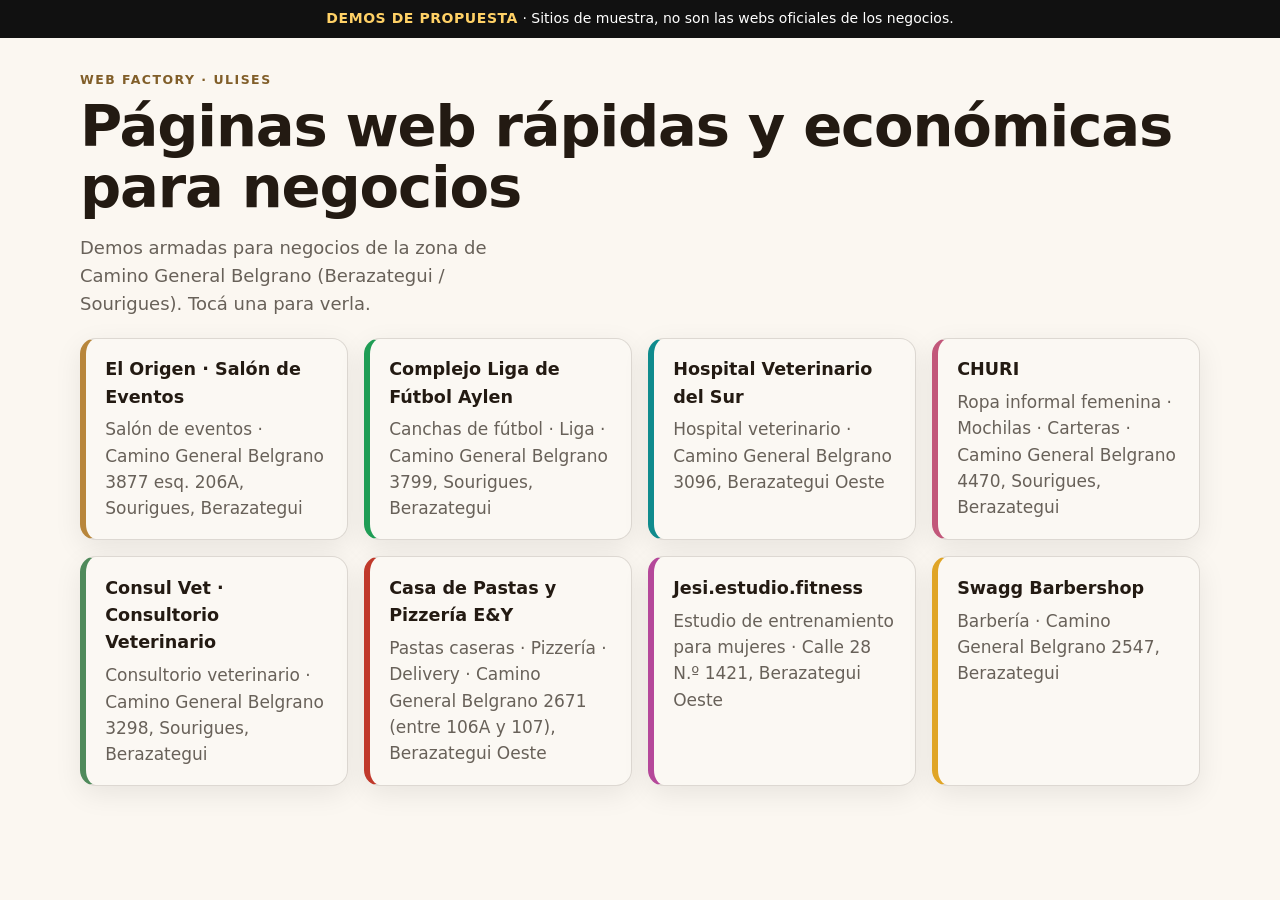
==== index.html @ 5dc80253 "Deploy demos de propuesta" ====
<!doctype html><html lang="es-AR"><head><meta charset="utf-8"><meta name="viewport" content="width=device-width,initial-scale=1"><title>Demos de propuesta · Ulises · Web Factory</title><meta name="robots" content="noindex,nofollow"><meta name="description" content="Demos de propuesta para negocios de Berazategui."><style>:root{--accent-text:color-mix(in srgb,var(--accent) 70%,#000);--accent:#b8863b;--accent2:#2b2118;--bg:#fbf7f1;--ink:#231a12;--muted:color-mix(in srgb,var(--ink) 68%,var(--bg));--card:color-mix(in srgb,var(--bg) 88%,#fff);--line:color-mix(in srgb,var(--ink) 14%,var(--bg));--radius:16px;--shadow:0 8px 28px rgb(0 0 0/.08);font-family:system-ui,-apple-system,"Segoe UI",Roboto,Ubuntu,sans-serif;color-scheme:light}
.dark{--accent-text:var(--accent);--card:color-mix(in srgb,var(--bg) 85%,#fff);--shadow:0 8px 28px rgb(0 0 0/.4);color-scheme:dark}
*{box-sizing:border-box}html{scroll-behavior:smooth;scroll-padding-top:4.5rem}@media (prefers-reduced-motion:reduce){html{scroll-behavior:auto}*{animation:none!important;transition:none!important}}
body{margin:0;background:var(--bg);color:var(--ink);line-height:1.55;font-size:1.0625rem;padding-bottom:5rem}
img{max-width:100%;height:auto;display:block}a{color:inherit}
.skip{position:absolute;left:-999px;top:0;background:#000;color:#fff;padding:.6rem 1rem;z-index:99}.skip:focus{left:.5rem;top:.5rem}
:focus-visible{outline:3px solid var(--accent);outline-offset:3px}
.demo-bar{background:#111;color:#fff;font-size:.875rem;text-align:center;padding:.5rem 1rem;position:sticky;top:0;z-index:50}
.demo-bar strong{color:#ffd166;letter-spacing:.04em;text-transform:uppercase}
.wrap{width:min(1120px,100% - 2.5rem);margin-inline:auto}
header.top{display:flex;align-items:center;justify-content:space-between;gap:1rem;padding:1rem 0}
.brand{font-weight:800;font-size:1.25rem;text-decoration:none;letter-spacing:-.01em}.brand small{display:block;font-weight:500;font-size:.8rem;color:var(--muted)}
nav.links{display:none;gap:1.25rem}nav.links a{text-decoration:none;font-weight:600;font-size:.95rem}nav.links a:hover{color:var(--accent)}
@media(min-width:820px){nav.links{display:flex}}
.btn{display:inline-flex;align-items:center;justify-content:center;gap:.5rem;min-height:48px;padding:.75rem 1.25rem;border-radius:999px;font-weight:700;text-decoration:none;border:2px solid transparent;cursor:pointer;font-size:1rem}
.btn-wa{background:#1b7f43;color:#fff}.btn-wa:hover{background:#156a37}
.btn-alt{border-color:currentColor;background:transparent}
.btn[aria-disabled=true]{opacity:.65;cursor:not-allowed}
.hero{display:grid;gap:1.5rem;padding:1rem 0 2rem}
@media(min-width:900px){.hero{grid-template-columns:1.05fr 1fr;align-items:center;padding:2.5rem 0 3rem}}
.eyebrow{text-transform:uppercase;letter-spacing:.12em;font-size:.78rem;font-weight:800;color:var(--accent-text);margin:0 0 .5rem}
.dark .eyebrow{color:var(--accent)}
h1{font-size:clamp(2.1rem,7vw,3.6rem);line-height:1.05;margin:0 0 1rem;letter-spacing:-.02em}
h2{font-size:clamp(1.6rem,5vw,2.3rem);line-height:1.15;margin:0 0 1rem;letter-spacing:-.01em}
h3{margin:0 0 .35rem;font-size:1.1rem}
.lead{font-size:1.125rem;color:var(--muted);margin:0 0 1.25rem;max-width:38ch}
.actions{display:flex;flex-wrap:wrap;gap:.75rem}
.hero figure{margin:0;position:relative}.hero img{border-radius:var(--radius);box-shadow:var(--shadow);aspect-ratio:16/9;object-fit:cover;width:100%}
.ai-note{font-size:.75rem;color:var(--muted);margin-top:.4rem}
.chips{display:flex;flex-wrap:wrap;gap:.5rem;margin:1.25rem 0 0;padding:0;list-style:none}
.chips li{background:var(--card);border:1px solid var(--line);border-radius:999px;padding:.4rem .8rem;font-size:.9rem}
.status-open{color:#1b7f43;font-weight:700}.status-closed{color:#b42318;font-weight:700}.dark .status-open{color:#5fd08a}.dark .status-closed{color:#ff8a80}
section.block{padding:2.75rem 0;border-top:1px solid var(--line)}
.grid{display:grid;gap:1rem;grid-template-columns:repeat(auto-fit,minmax(240px,1fr))}
.card{background:var(--card);border:1px solid var(--line);border-radius:var(--radius);padding:1.1rem 1.2rem;box-shadow:var(--shadow)}
.card p{margin:0;color:var(--muted)}
.src{font-size:.8rem;color:var(--muted);margin-top:1rem}
.tags{display:flex;flex-wrap:wrap;gap:.5rem;list-style:none;padding:0;margin:0}.tags li{background:var(--accent-text);color:#fff;border-radius:999px;padding:.45rem .9rem;font-weight:700;font-size:.92rem}
.dark .tags li{color:#111}
.price-list{list-style:none;margin:0;padding:0}.price-list li{display:flex;flex-wrap:wrap;justify-content:space-between;gap:.25rem 1rem;padding:.8rem 0;border-bottom:1px dashed var(--line)}.price-list li span:last-child{font-weight:700}
.menu{display:grid;gap:1rem;grid-template-columns:repeat(auto-fit,minmax(220px,1fr))}.menu ul{margin:.25rem 0 0;padding-left:1.1rem}
table.hours{width:100%;border-collapse:collapse;max-width:520px}table.hours th,table.hours td{text-align:left;padding:.55rem .25rem;border-bottom:1px solid var(--line)}table.hours tr.today{background:color-mix(in srgb,var(--accent) 14%,transparent);font-weight:700}
.gallery{display:grid;gap:.75rem;grid-template-columns:repeat(2,1fr)}@media(min-width:820px){.gallery{grid-template-columns:repeat(4,1fr)}}
.gallery figure{margin:0}.gallery img,.ph{border-radius:12px;aspect-ratio:1;object-fit:cover;width:100%}
.ph{display:grid;place-items:center;text-align:center;padding:1rem;border:2px dashed var(--line);color:var(--muted);font-size:.9rem;background:var(--card)}
blockquote{margin:0;font-size:1.05rem}blockquote footer{font-size:.8rem;color:var(--muted);margin-top:.5rem}
details{background:var(--card);border:1px solid var(--line);border-radius:12px;padding:.9rem 1.1rem;margin-bottom:.6rem}summary{font-weight:700;cursor:pointer;min-height:28px}details p{margin:.6rem 0 0;color:var(--muted)}
.contact{display:grid;gap:1.5rem}@media(min-width:900px){.contact{grid-template-columns:1fr 1.1fr}}
dl.info{margin:0 0 1.25rem}dl.info div{padding:.6rem 0;border-bottom:1px solid var(--line)}dl.info dt{font-size:.8rem;text-transform:uppercase;letter-spacing:.08em;color:var(--muted);font-weight:700}dl.info dd{margin:.15rem 0 0}
.unv{font-size:.75rem;background:#fff3cd;color:#664d03;border-radius:6px;padding:.05rem .4rem;margin-left:.3rem;white-space:nowrap}
.map{border:0;width:100%;height:340px;border-radius:var(--radius);background:var(--card)}
footer.site{border-top:1px solid var(--line);padding:2rem 0 1rem;font-size:.9rem;color:var(--muted)}
.sticky-cta{position:fixed;left:0;right:0;bottom:0;padding:.7rem 1rem calc(.7rem + env(safe-area-inset-bottom));background:color-mix(in srgb,var(--bg) 92%,transparent);backdrop-filter:blur(8px);border-top:1px solid var(--line);display:flex;gap:.6rem;z-index:40}
.sticky-cta .btn{flex:1}@media(min-width:900px){.sticky-cta{display:none}body{padding-bottom:0}}
.fixture{display:grid;gap:.6rem}.match{display:flex;justify-content:space-between;align-items:center;background:var(--card);border:1px solid var(--line);border-radius:12px;padding:.7rem 1rem}.match b{font-variant-numeric:tabular-nums}

.contact>div{min-width:0}dl.info dd a{overflow-wrap:anywhere}
</style></head><body><div class="demo-bar" role="note"><strong>Demos de propuesta</strong> · Sitios de muestra, no son las webs oficiales de los negocios.</div><main class="wrap" style="padding:2rem 0"><p class="eyebrow">Web Factory · Ulises</p><h1>Páginas web rápidas y económicas para negocios</h1><p class="lead">Demos armadas para negocios de la zona de Camino General Belgrano (Berazategui / Sourigues). Tocá una para verla.</p><div class="grid"><a class="card" href="el-origen-eventos/" style="text-decoration:none;border-left:6px solid #b8863b"><h3>El Origen · Salón de Eventos</h3><p>Salón de eventos · Camino General Belgrano 3877 esq. 206A, Sourigues, Berazategui</p></a><a class="card" href="complejo-aylen/" style="text-decoration:none;border-left:6px solid #1f9d55"><h3>Complejo Liga de Fútbol Aylen</h3><p>Canchas de fútbol · Liga · Camino General Belgrano 3799, Sourigues, Berazategui</p></a><a class="card" href="hospital-veterinario-del-sur/" style="text-decoration:none;border-left:6px solid #0f8b8d"><h3>Hospital Veterinario del Sur</h3><p>Hospital veterinario · Camino General Belgrano 3096, Berazategui Oeste</p></a><a class="card" href="churi/" style="text-decoration:none;border-left:6px solid #c2577a"><h3>CHURI</h3><p>Ropa informal femenina · Mochilas · Carteras · Camino General Belgrano 4470, Sourigues, Berazategui</p></a><a class="card" href="consul-vet/" style="text-decoration:none;border-left:6px solid #4f8a5b"><h3>Consul Vet · Consultorio Veterinario</h3><p>Consultorio veterinario · Camino General Belgrano 3298, Sourigues, Berazategui</p></a><a class="card" href="casa-de-pastas-ey/" style="text-decoration:none;border-left:6px solid #c0392b"><h3>Casa de Pastas y Pizzería E&amp;Y</h3><p>Pastas caseras · Pizzería · Delivery · Camino General Belgrano 2671 (entre 106A y 107), Berazategui Oeste</p></a><a class="card" href="jesi-estudio-fitness/" style="text-decoration:none;border-left:6px solid #b5489a"><h3>Jesi.estudio.fitness</h3><p>Estudio de entrenamiento para mujeres · Calle 28 N.º 1421, Berazategui Oeste</p></a><a class="card" href="swagg-barber/" style="text-decoration:none;border-left:6px solid #e0a526"><h3>Swagg Barbershop</h3><p>Barbería · Camino General Belgrano 2547, Berazategui</p></a></div></main></body></html>
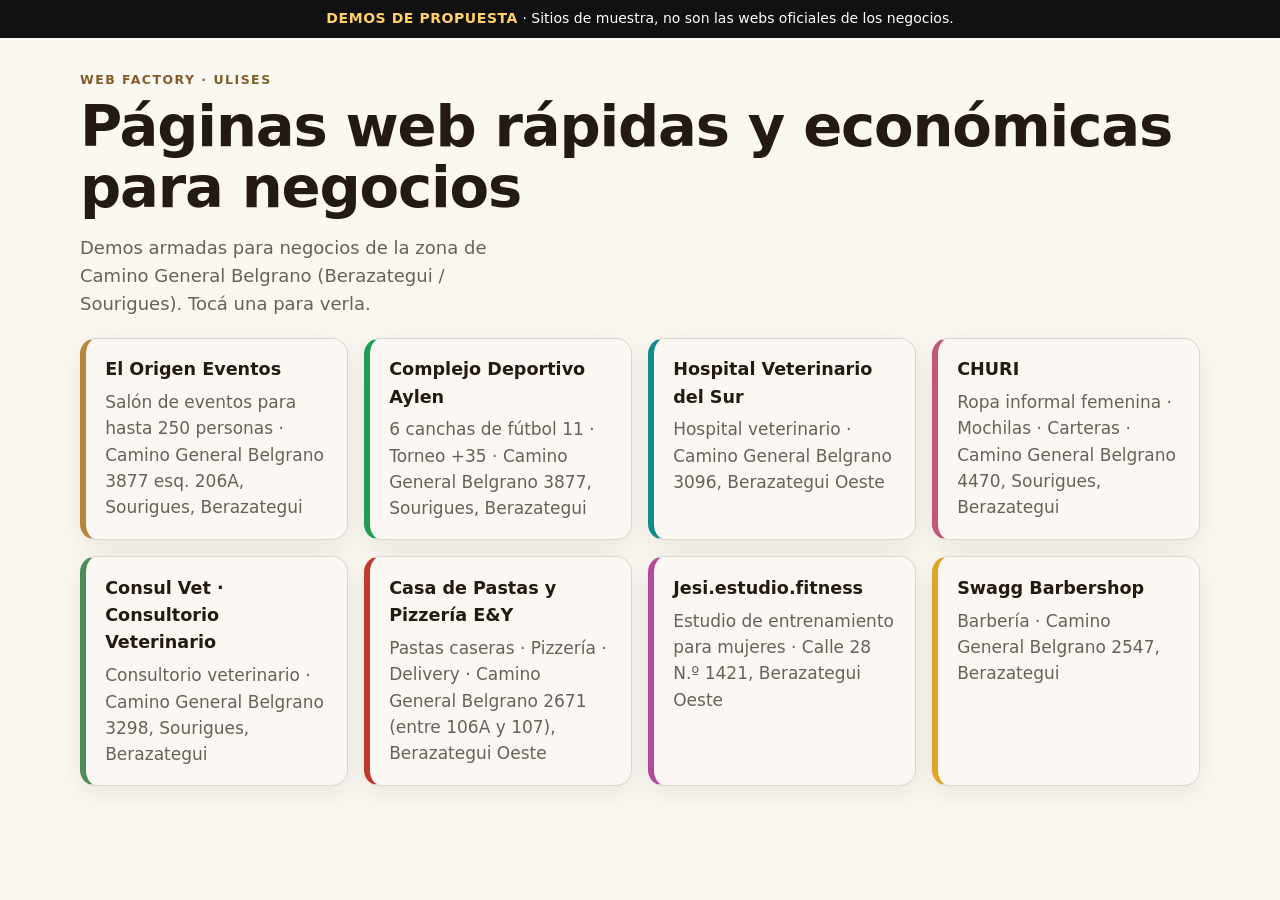
==== commit 618045e0: "Separar demos: complejo-aylen y el-origen-eventos como sitios independientes (v5)" ====
--- a/index.html
+++ b/index.html
@@ -55,4 +55,4 @@
 .fixture{display:grid;gap:.6rem}.match{display:flex;justify-content:space-between;align-items:center;background:var(--card);border:1px solid var(--line);border-radius:12px;padding:.7rem 1rem}.match b{font-variant-numeric:tabular-nums}
 
 .contact>div{min-width:0}dl.info dd a{overflow-wrap:anywhere}
-</style></head><body><div class="demo-bar" role="note"><strong>Demos de propuesta</strong> · Sitios de muestra, no son las webs oficiales de los negocios.</div><main class="wrap" style="padding:2rem 0"><p class="eyebrow">Web Factory · Ulises</p><h1>Páginas web rápidas y económicas para negocios</h1><p class="lead">Demos armadas para negocios de la zona de Camino General Belgrano (Berazategui / Sourigues). Tocá una para verla.</p><div class="grid"><a class="card" href="el-origen-eventos/" style="text-decoration:none;border-left:6px solid #b8863b"><h3>El Origen · Salón de Eventos</h3><p>Salón de eventos · Camino General Belgrano 3877 esq. 206A, Sourigues, Berazategui</p></a><a class="card" href="complejo-aylen/" style="text-decoration:none;border-left:6px solid #1f9d55"><h3>Complejo Liga de Fútbol Aylen</h3><p>Canchas de fútbol · Liga · Camino General Belgrano 3799, Sourigues, Berazategui</p></a><a class="card" href="hospital-veterinario-del-sur/" style="text-decoration:none;border-left:6px solid #0f8b8d"><h3>Hospital Veterinario del Sur</h3><p>Hospital veterinario · Camino General Belgrano 3096, Berazategui Oeste</p></a><a class="card" href="churi/" style="text-decoration:none;border-left:6px solid #c2577a"><h3>CHURI</h3><p>Ropa informal femenina · Mochilas · Carteras · Camino General Belgrano 4470, Sourigues, Berazategui</p></a><a class="card" href="consul-vet/" style="text-decoration:none;border-left:6px solid #4f8a5b"><h3>Consul Vet · Consultorio Veterinario</h3><p>Consultorio veterinario · Camino General Belgrano 3298, Sourigues, Berazategui</p></a><a class="card" href="casa-de-pastas-ey/" style="text-decoration:none;border-left:6px solid #c0392b"><h3>Casa de Pastas y Pizzería E&amp;Y</h3><p>Pastas caseras · Pizzería · Delivery · Camino General Belgrano 2671 (entre 106A y 107), Berazategui Oeste</p></a><a class="card" href="jesi-estudio-fitness/" style="text-decoration:none;border-left:6px solid #b5489a"><h3>Jesi.estudio.fitness</h3><p>Estudio de entrenamiento para mujeres · Calle 28 N.º 1421, Berazategui Oeste</p></a><a class="card" href="swagg-barber/" style="text-decoration:none;border-left:6px solid #e0a526"><h3>Swagg Barbershop</h3><p>Barbería · Camino General Belgrano 2547, Berazategui</p></a></div></main></body></html>+</style></head><body><div class="demo-bar" role="note"><strong>Demos de propuesta</strong> · Sitios de muestra, no son las webs oficiales de los negocios.</div><main class="wrap" style="padding:2rem 0"><p class="eyebrow">Web Factory · Ulises</p><h1>Páginas web rápidas y económicas para negocios</h1><p class="lead">Demos armadas para negocios de la zona de Camino General Belgrano (Berazategui / Sourigues). Tocá una para verla.</p><div class="grid"><a class="card" href="el-origen-eventos/" style="text-decoration:none;border-left:6px solid #b8863b"><h3>El Origen Eventos</h3><p>Salón de eventos para hasta 250 personas · Camino General Belgrano 3877 esq. 206A, Sourigues, Berazategui</p></a><a class="card" href="complejo-aylen/" style="text-decoration:none;border-left:6px solid #1f9d55"><h3>Complejo Deportivo Aylen</h3><p>6 canchas de fútbol 11 · Torneo +35 · Camino General Belgrano 3877, Sourigues, Berazategui</p></a><a class="card" href="hospital-veterinario-del-sur/" style="text-decoration:none;border-left:6px solid #0f8b8d"><h3>Hospital Veterinario del Sur</h3><p>Hospital veterinario · Camino General Belgrano 3096, Berazategui Oeste</p></a><a class="card" href="churi/" style="text-decoration:none;border-left:6px solid #c2577a"><h3>CHURI</h3><p>Ropa informal femenina · Mochilas · Carteras · Camino General Belgrano 4470, Sourigues, Berazategui</p></a><a class="card" href="consul-vet/" style="text-decoration:none;border-left:6px solid #4f8a5b"><h3>Consul Vet · Consultorio Veterinario</h3><p>Consultorio veterinario · Camino General Belgrano 3298, Sourigues, Berazategui</p></a><a class="card" href="casa-de-pastas-ey/" style="text-decoration:none;border-left:6px solid #c0392b"><h3>Casa de Pastas y Pizzería E&amp;Y</h3><p>Pastas caseras · Pizzería · Delivery · Camino General Belgrano 2671 (entre 106A y 107), Berazategui Oeste</p></a><a class="card" href="jesi-estudio-fitness/" style="text-decoration:none;border-left:6px solid #b5489a"><h3>Jesi.estudio.fitness</h3><p>Estudio de entrenamiento para mujeres · Calle 28 N.º 1421, Berazategui Oeste</p></a><a class="card" href="swagg-barber/" style="text-decoration:none;border-left:6px solid #e0a526"><h3>Swagg Barbershop</h3><p>Barbería · Camino General Belgrano 2547, Berazategui</p></a></div></main></body></html>
